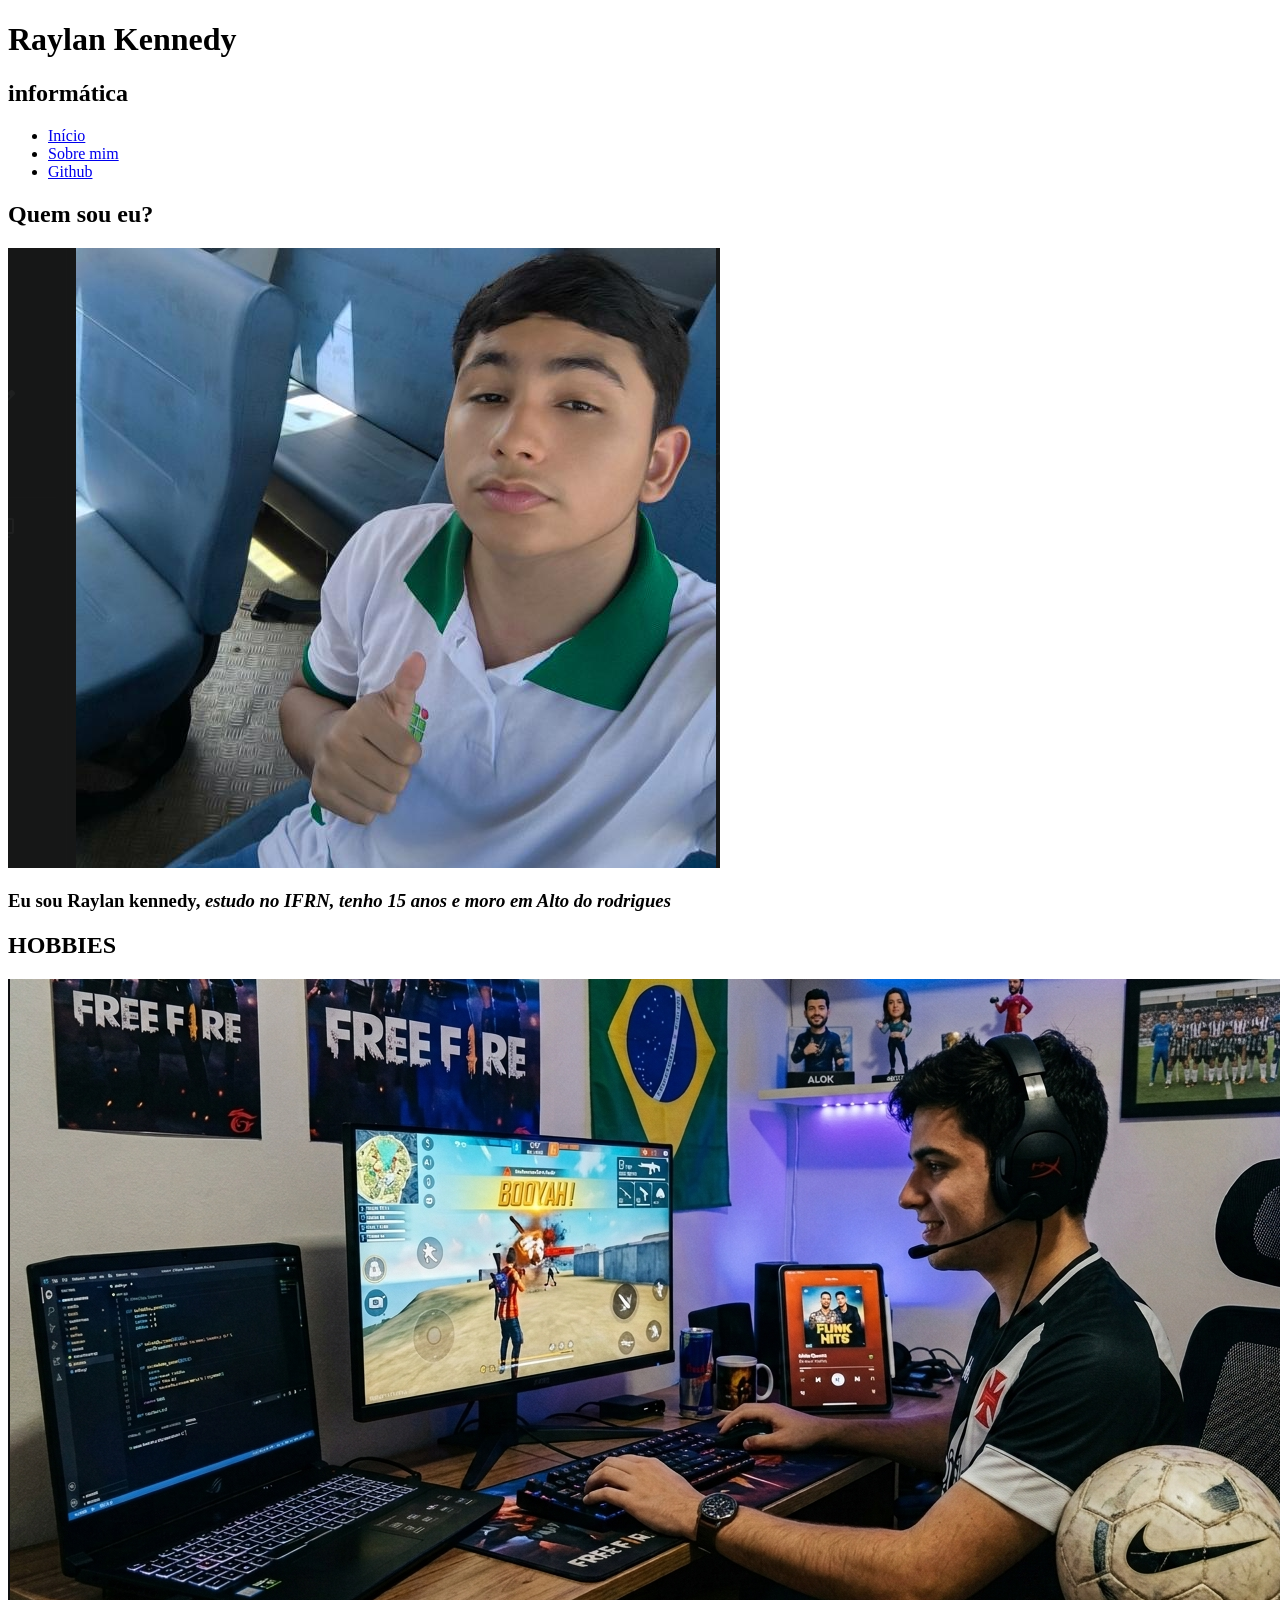
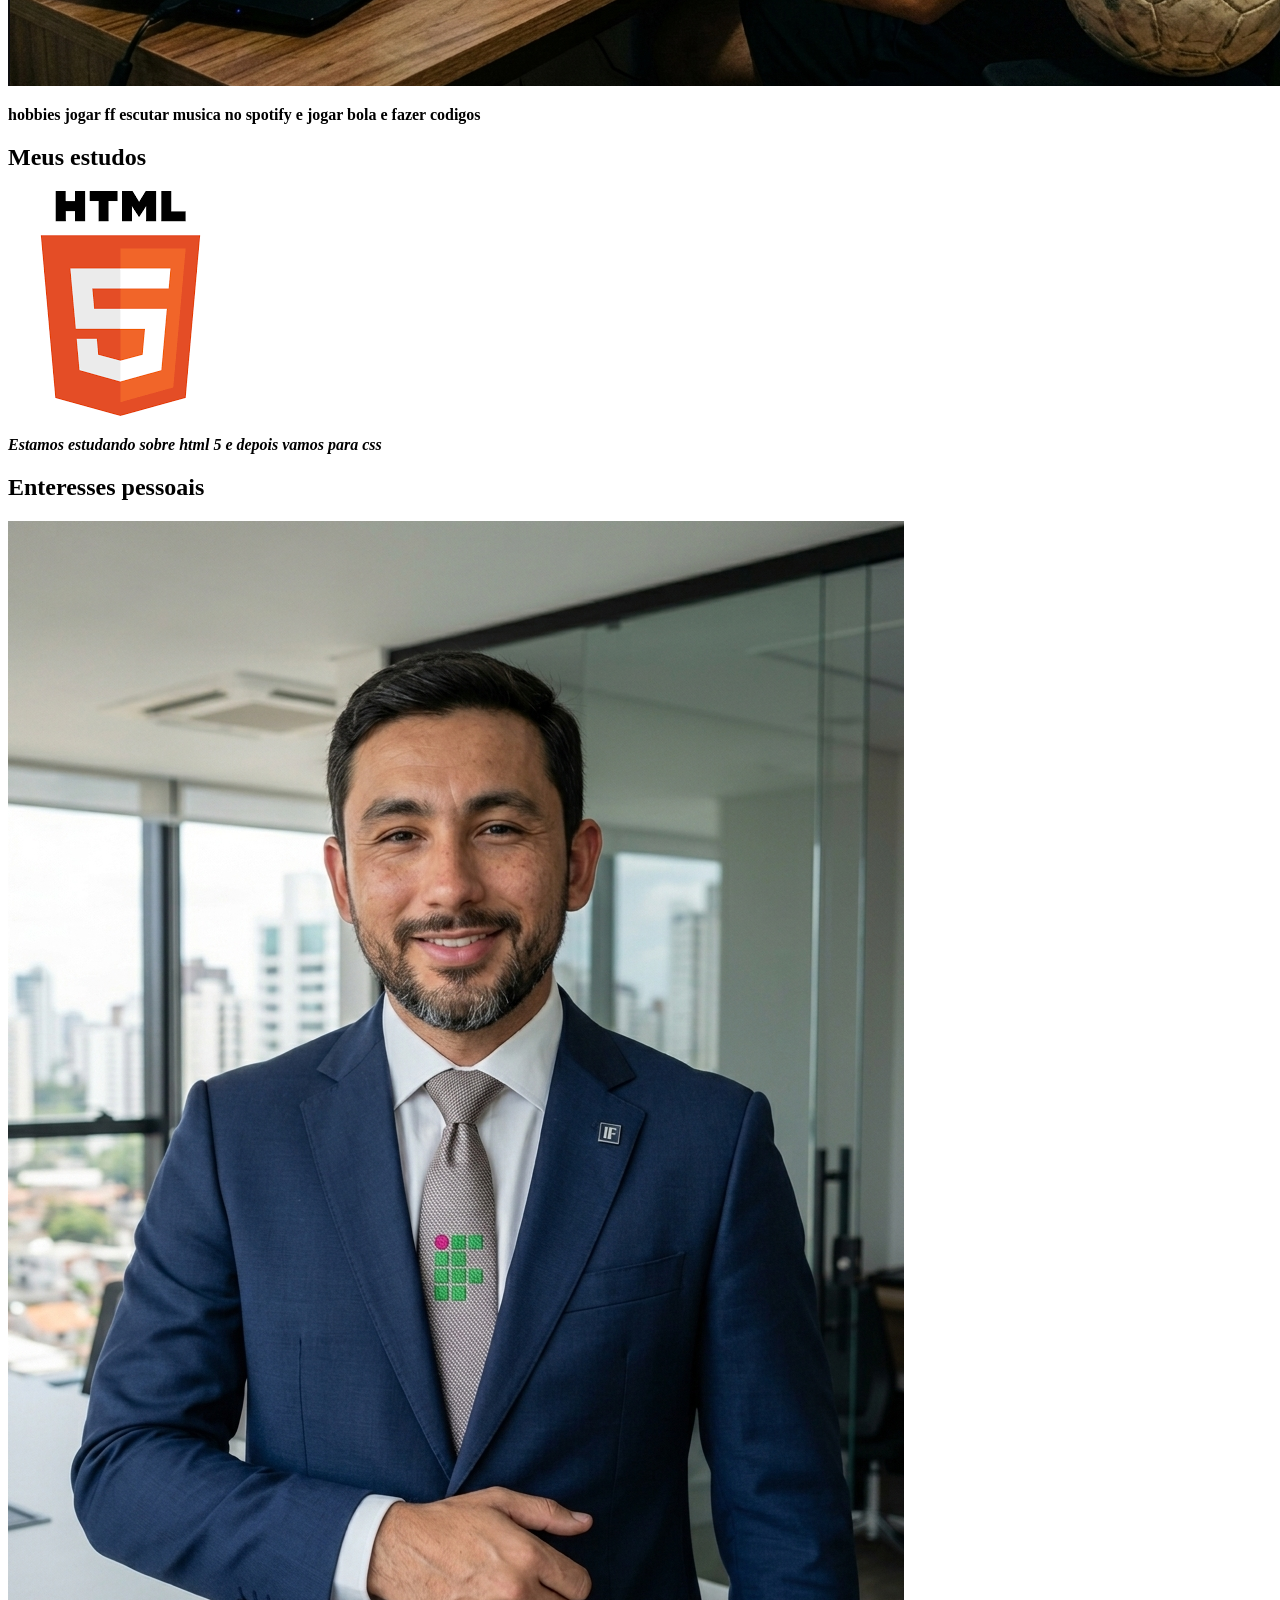
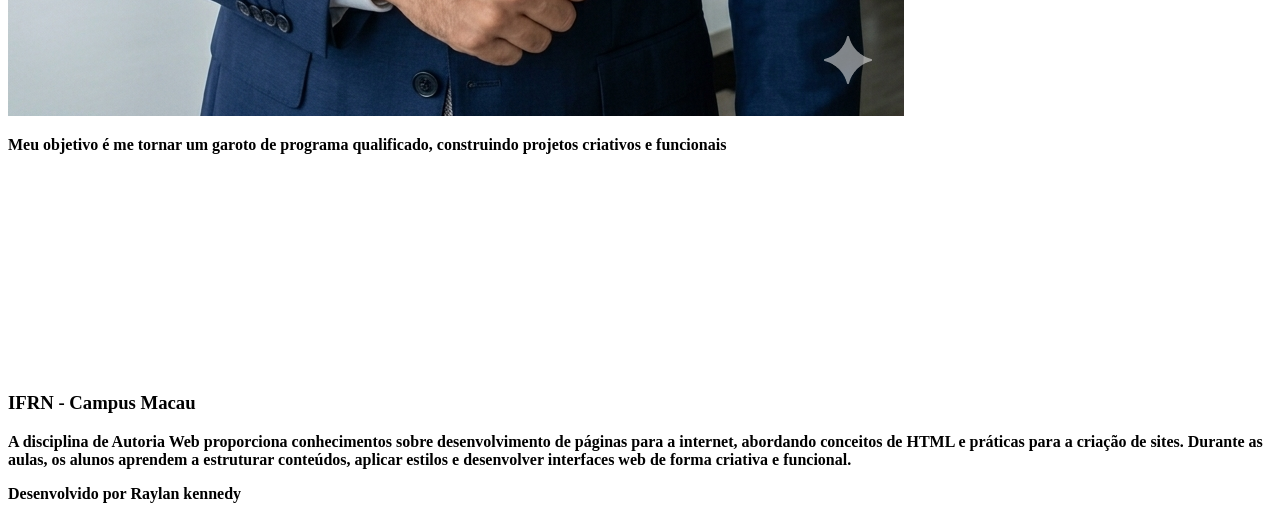
==== desafio1.html @ d32cfa80 "desafio 1 atividade" ====
<!DOCTYPE html>
<html lang="pt-br">
<head>
    <meta charset="UTF-8">
    <meta name="viewport" content="width=device-width, initial-scale=1.0">
    <title>desafio 1</title>

</head>
<body>
    <header>
    <h1>Raylan Kennedy</h1>
    <h2>informática</h2>
    <nav>
        <ul>
          <li><a href="index.html">Início</a></li>
          <li><a href="desafio1.html">Sobre mim</a></li>
        <li><a href="https://github.com/silvinosantos-eng/michaeljackson2026rk7" target="_blank">Github</a></li> <ul>
    
    </nav>
</header>
<main>
    <section>
        <h2>Quem sou eu?</h2>
        <div><img src="assets/imgs/foto minha.PNG" alt="eu no onibus vindo pra escola "></div>
        <p><h3>  <strong>Eu sou Raylan kennedy<strong>,<em> estudo no IFRN, tenho 15 anos e moro em Alto do rodrigues</em> </h3></p>
    </section>

    <section><h2>HOBBIES</h2>
    
    <div><img src="assets/imgs/hobbies.PNG" alt="meus hobbies"></div></section>
   <p>hobbies jogar ff escutar musica no spotify e jogar bola e fazer codigos</p>
   <section><h2>Meus estudos</h2>
<div><img src="assets/imgs/images.png" alt="foto do simbolo html"></div>
<p> <em>Estamos estudando sobre html 5 e depois vamos para css</em></p></section>
<section><h2>Enteresses pessoais </h2> <div><img src="assets/imgs/Gemini_Generated_Image_.png" alt="eu no futuro empregado em java"></div><p>Meu objetivo é me tornar um garoto de programa qualificado,
                construindo projetos <strong>criativos</strong> e
                <strong>funcionais</strong></p></section> 
                <iframe width="110" height="200" src="https://www.myinstants.com/instant/michael-jackson-hee-hee-40277/embed/" frameborder="0" scrolling="no"></iframe>

</main>
    <nav><footer>
      <h3>IFRN - Campus Macau</h3>
      <p>
        A disciplina de Autoria Web proporciona conhecimentos sobre desenvolvimento de páginas para a internet, 
        abordando conceitos de HTML e práticas para a criação de sites. Durante as aulas, os alunos aprendem 
        a estruturar conteúdos, aplicar estilos e desenvolver interfaces web de forma criativa e funcional.
    </p>
      <p>Desenvolvido por Raylan kennedy</p>
    </footer>
</body>
</html>
</body>
</html>
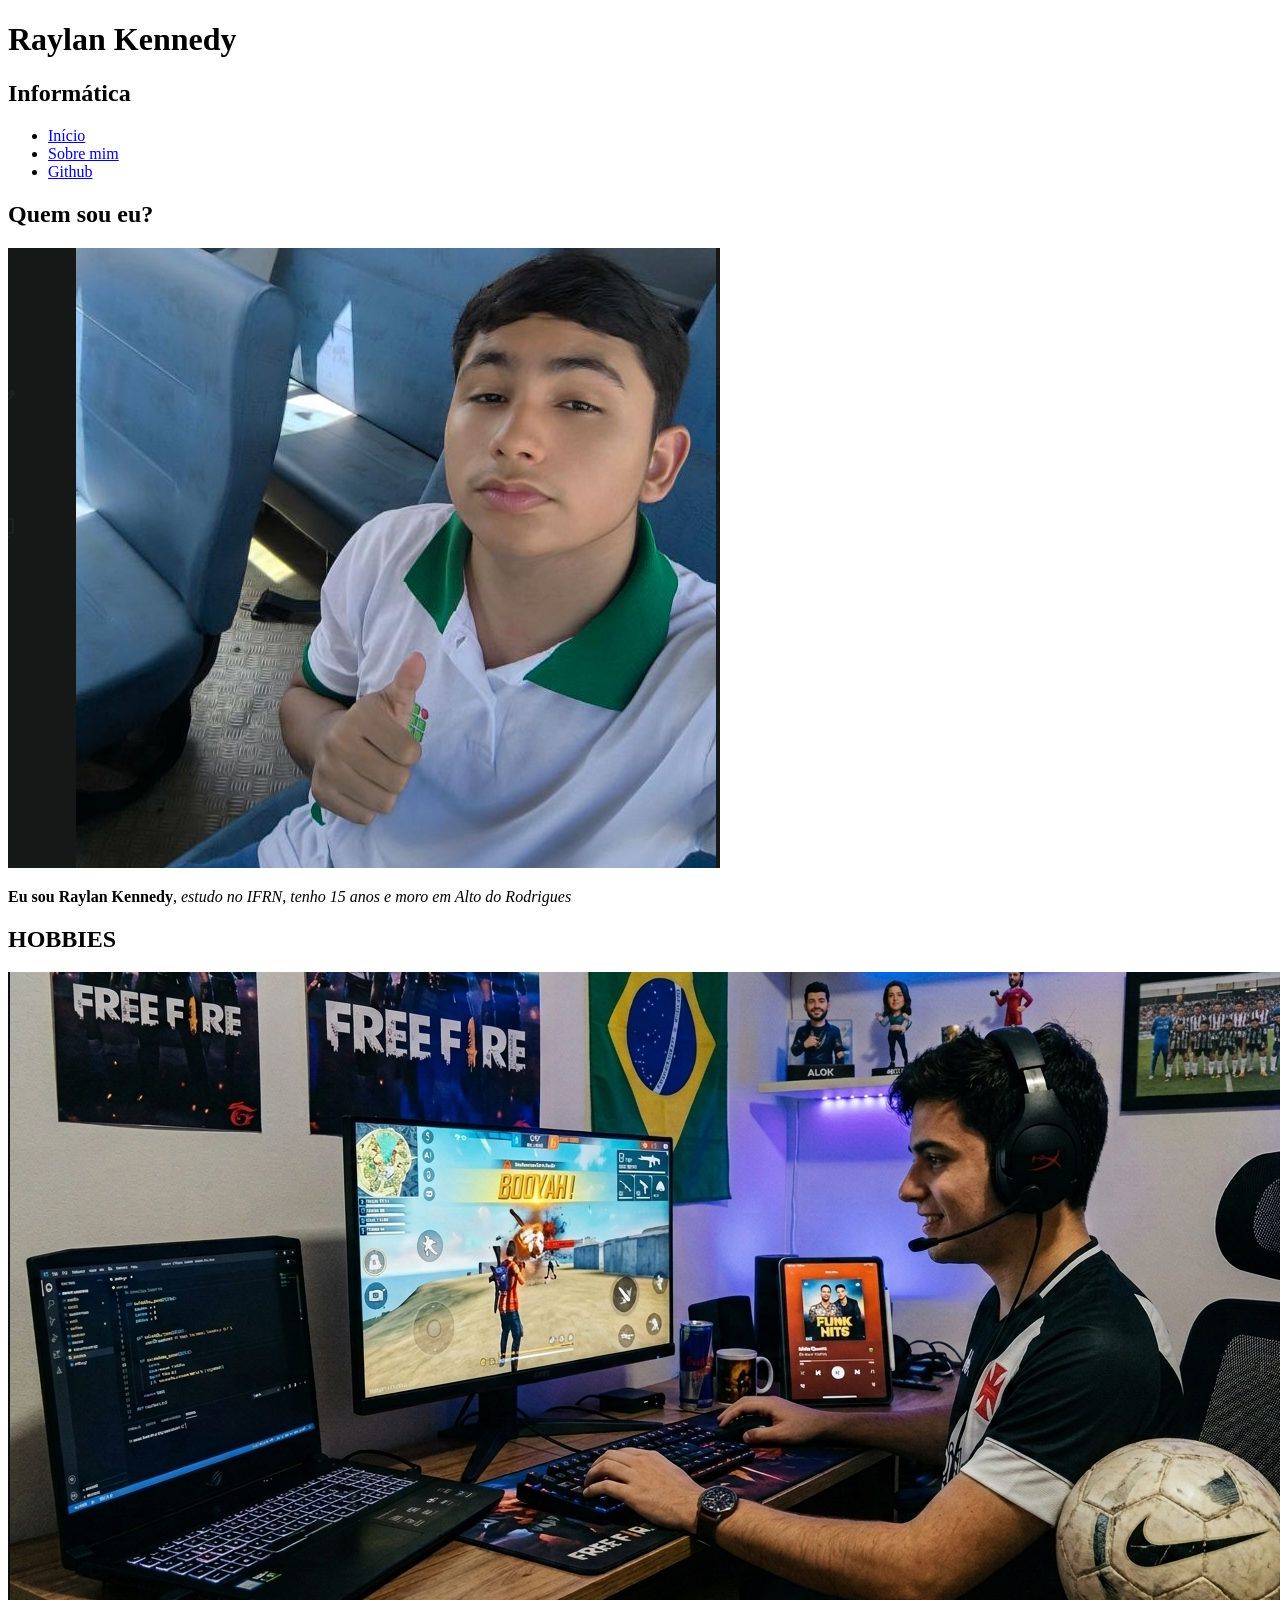
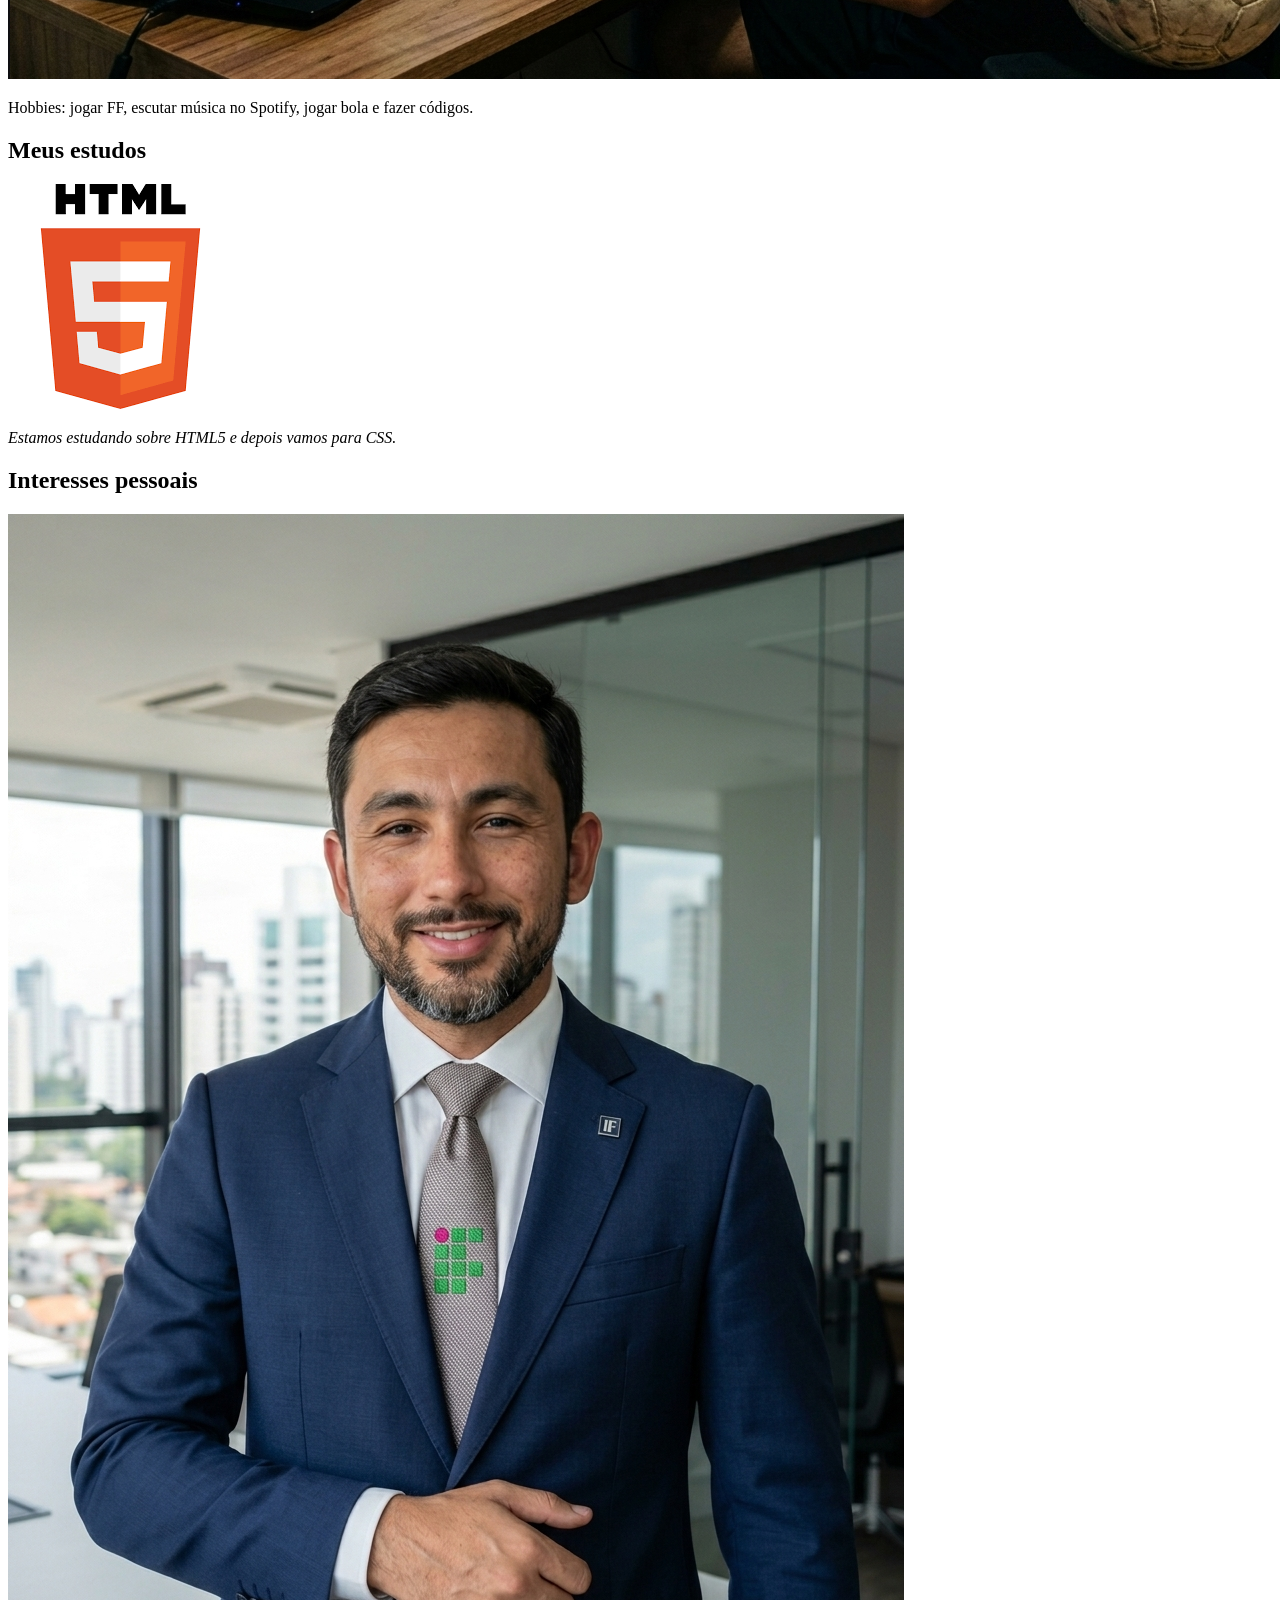
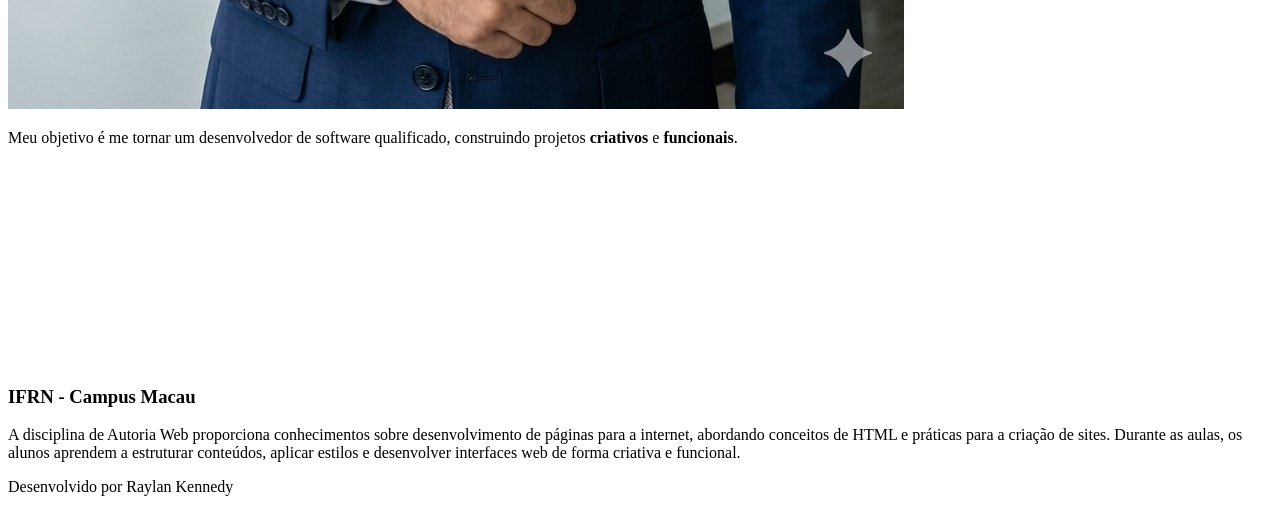
==== commit 3cf2d10e: "Create desafio1.html" ====
--- a/desafio1.html
+++ b/desafio1.html
@@ -3,51 +3,59 @@
 <head>
     <meta charset="UTF-8">
     <meta name="viewport" content="width=device-width, initial-scale=1.0">
-    <title>desafio 1</title>
-
+    <title>Desafio 1</title>
 </head>
 <body>
+
     <header>
-    <h1>Raylan Kennedy</h1>
-    <h2>informática</h2>
-    <nav>
-        <ul>
-          <li><a href="index.html">Início</a></li>
-          <li><a href="desafio1.html">Sobre mim</a></li>
-        <li><a href="https://github.com/silvinosantos-eng/michaeljackson2026rk7" target="_blank">Github</a></li> <ul>
-    
-    </nav>
-</header>
-<main>
-    <section>
-        <h2>Quem sou eu?</h2>
-        <div><img src="assets/imgs/foto minha.PNG" alt="eu no onibus vindo pra escola "></div>
-        <p><h3>  <strong>Eu sou Raylan kennedy<strong>,<em> estudo no IFRN, tenho 15 anos e moro em Alto do rodrigues</em> </h3></p>
-    </section>
+        <h1>Raylan Kennedy</h1>
+        <h2>Informática</h2>
+        <nav>
+            <ul>
+                <li><a href="index.html">Início</a></li>
+                <li><a href="sobre.html">Sobre mim</a></li>
+                <li><a href="https://github.com/silvinosantos-eng/michaeljackson2026rk7" target="_blank">Github</a></li>
+            </ul>
+        </nav>
+    </header>
 
-    <section><h2>HOBBIES</h2>
-    
-    <div><img src="assets/imgs/hobbies.PNG" alt="meus hobbies"></div></section>
-   <p>hobbies jogar ff escutar musica no spotify e jogar bola e fazer codigos</p>
-   <section><h2>Meus estudos</h2>
-<div><img src="assets/imgs/images.png" alt="foto do simbolo html"></div>
-<p> <em>Estamos estudando sobre html 5 e depois vamos para css</em></p></section>
-<section><h2>Enteresses pessoais </h2> <div><img src="assets/imgs/Gemini_Generated_Image_.png" alt="eu no futuro empregado em java"></div><p>Meu objetivo é me tornar um garoto de programa qualificado,
-                construindo projetos <strong>criativos</strong> e
-                <strong>funcionais</strong></p></section> 
-                <iframe width="110" height="200" src="https://www.myinstants.com/instant/michael-jackson-hee-hee-40277/embed/" frameborder="0" scrolling="no"></iframe>
+    <main>
+        <section>
+            <h2>Quem sou eu?</h2>
+            <div><img src="assets/imgs/foto minha.PNG" alt="eu no onibus vindo pra escola"></div>
+            <p><strong>Eu sou Raylan Kennedy</strong>, <em>estudo no IFRN, tenho 15 anos e moro em Alto do Rodrigues</em></p>
+        </section>
 
-</main>
-    <nav><footer>
-      <h3>IFRN - Campus Macau</h3>
-      <p>
-        A disciplina de Autoria Web proporciona conhecimentos sobre desenvolvimento de páginas para a internet, 
-        abordando conceitos de HTML e práticas para a criação de sites. Durante as aulas, os alunos aprendem 
-        a estruturar conteúdos, aplicar estilos e desenvolver interfaces web de forma criativa e funcional.
-    </p>
-      <p>Desenvolvido por Raylan kennedy</p>
+        <section>
+            <h2>HOBBIES</h2>
+            <div><img src="assets/imgs/hobbies.PNG" alt="meus hobbies"></div>
+            <p>Hobbies: jogar FF, escutar música no Spotify, jogar bola e fazer códigos.</p>
+        </section>
+
+        <section>
+            <h2>Meus estudos</h2>
+            <div><img src="assets/imgs/images.png" alt="foto do simbolo html"></div>
+            <p><em>Estamos estudando sobre HTML5 e depois vamos para CSS.</em></p>
+        </section>
+
+        <section>
+            <h2>Interesses pessoais</h2>
+            <div><img src="assets/imgs/Gemini_Generated_Image_.png" alt="eu no futuro empregado em java"></div>
+            <p>Meu objetivo é me tornar um desenvolvedor de software qualificado, construindo projetos <strong>criativos</strong> e <strong>funcionais</strong>.</p>
+        </section> 
+
+        <iframe width="110" height="200" src="https://www.myinstants.com/instant/michael-jackson-hee-hee-40277/embed/" frameborder="0" scrolling="no"></iframe>
+    </main>
+
+    <footer>
+        <h3>IFRN - Campus Macau</h3>
+        <p>
+            A disciplina de Autoria Web proporciona conhecimentos sobre desenvolvimento de páginas para a internet, 
+            abordando conceitos de HTML e práticas para a criação de sites. Durante as aulas, os alunos aprendem 
+            a estruturar conteúdos, aplicar estilos e desenvolver interfaces web de forma criativa e funcional.
+        </p>
+        <p>Desenvolvido por Raylan Kennedy</p>
     </footer>
+
 </body>
 </html>
-</body>
-</html>
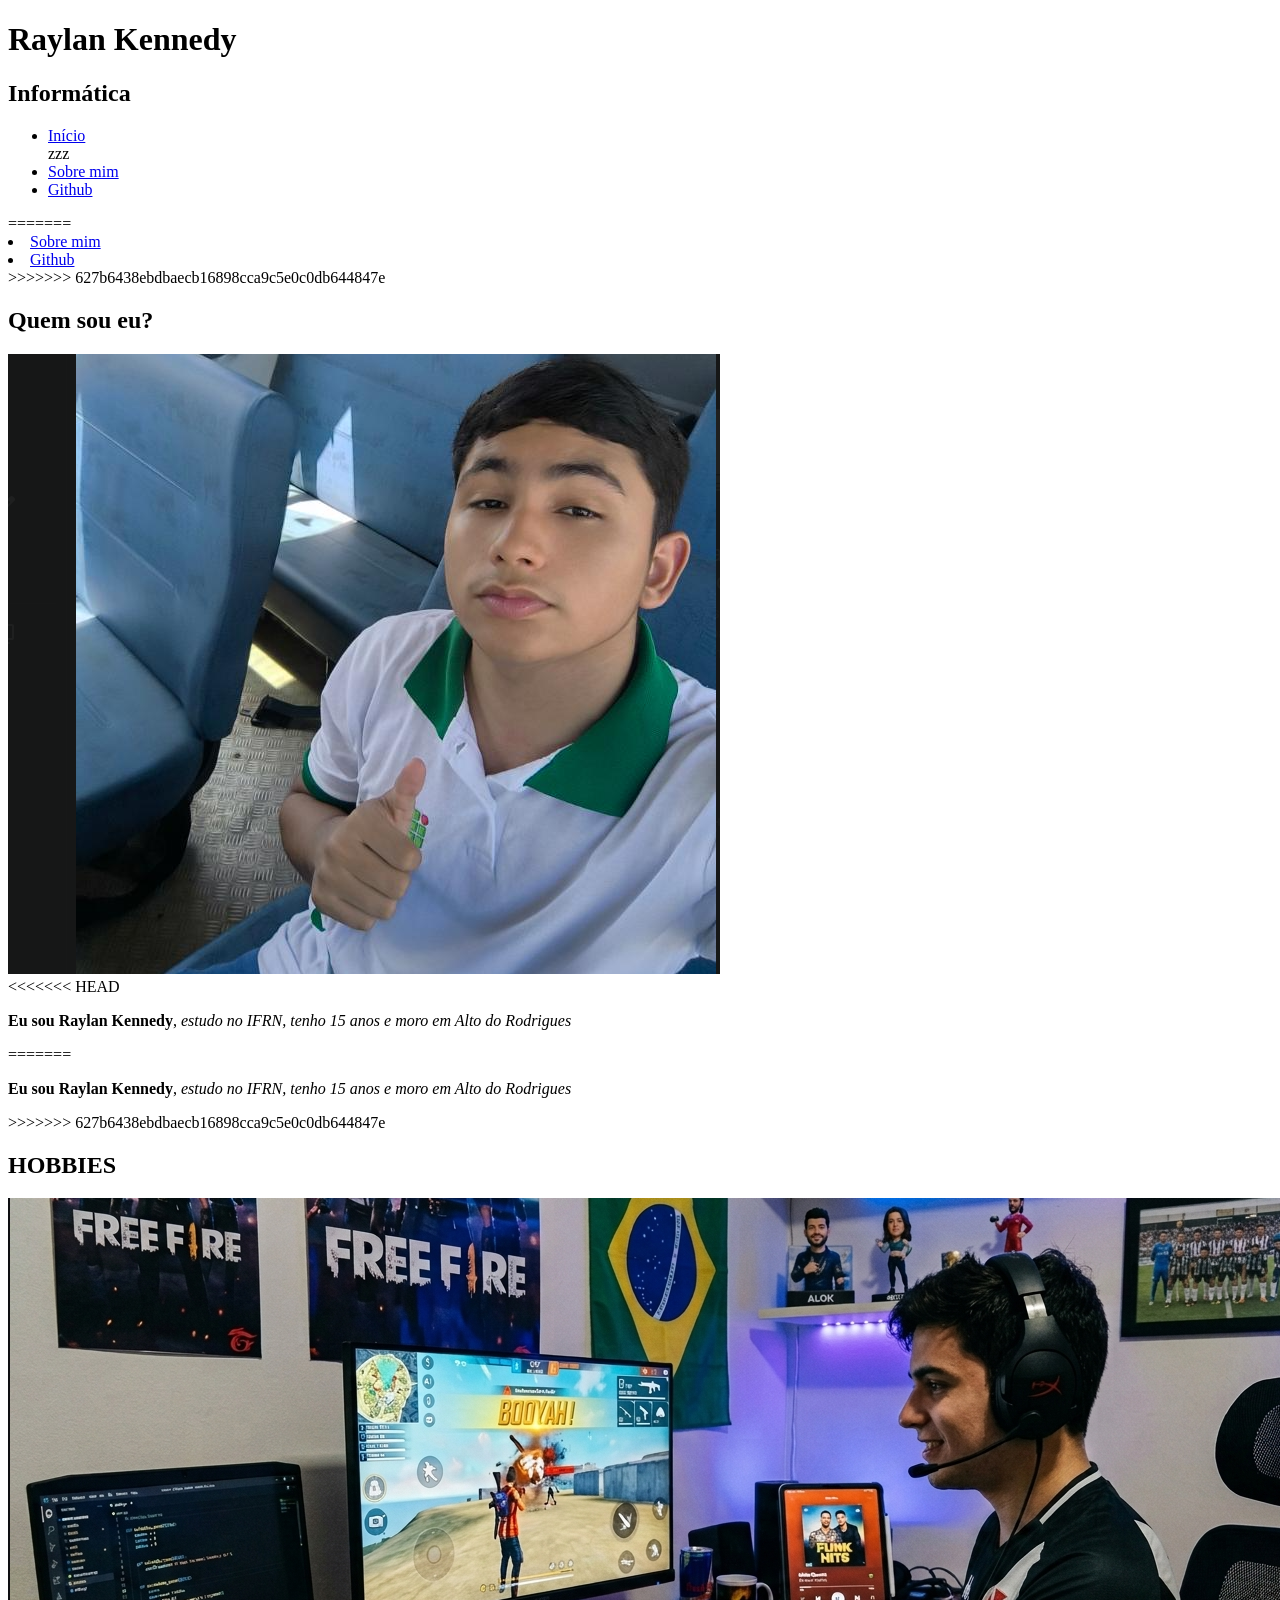
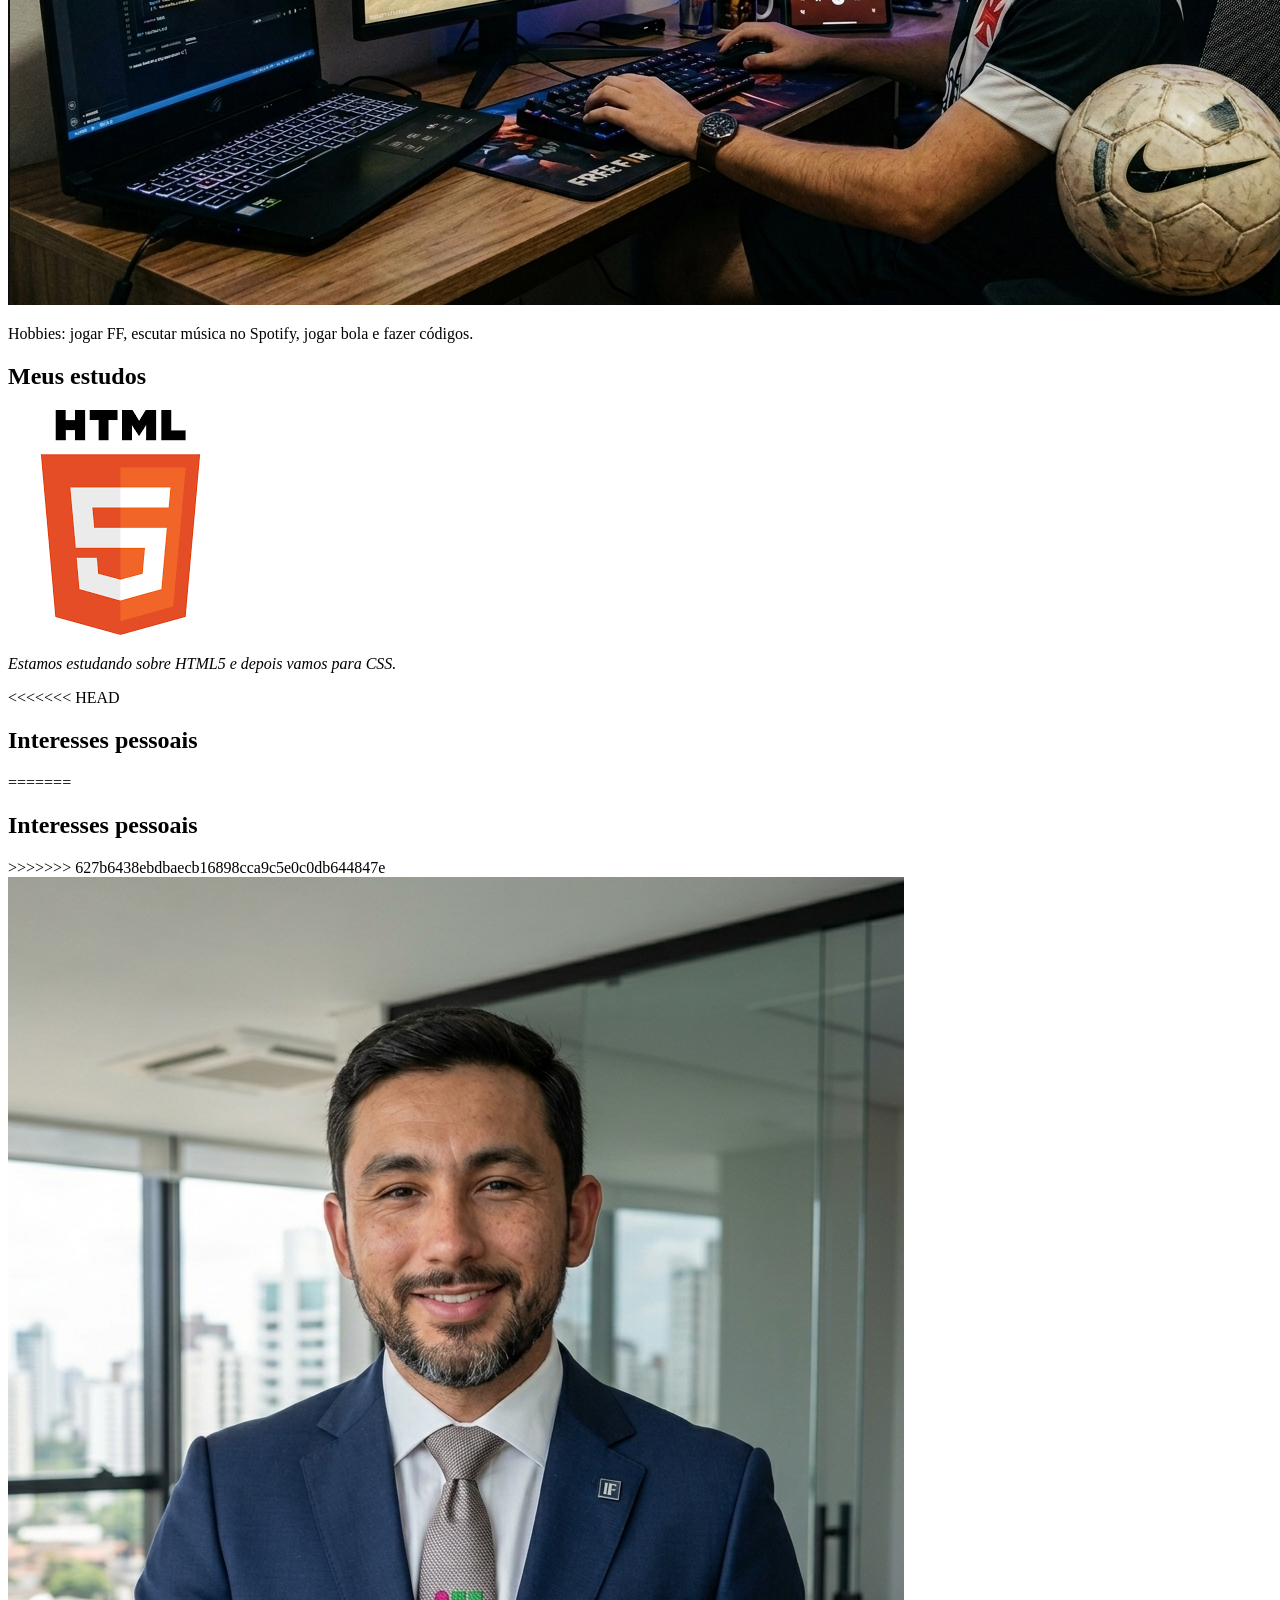
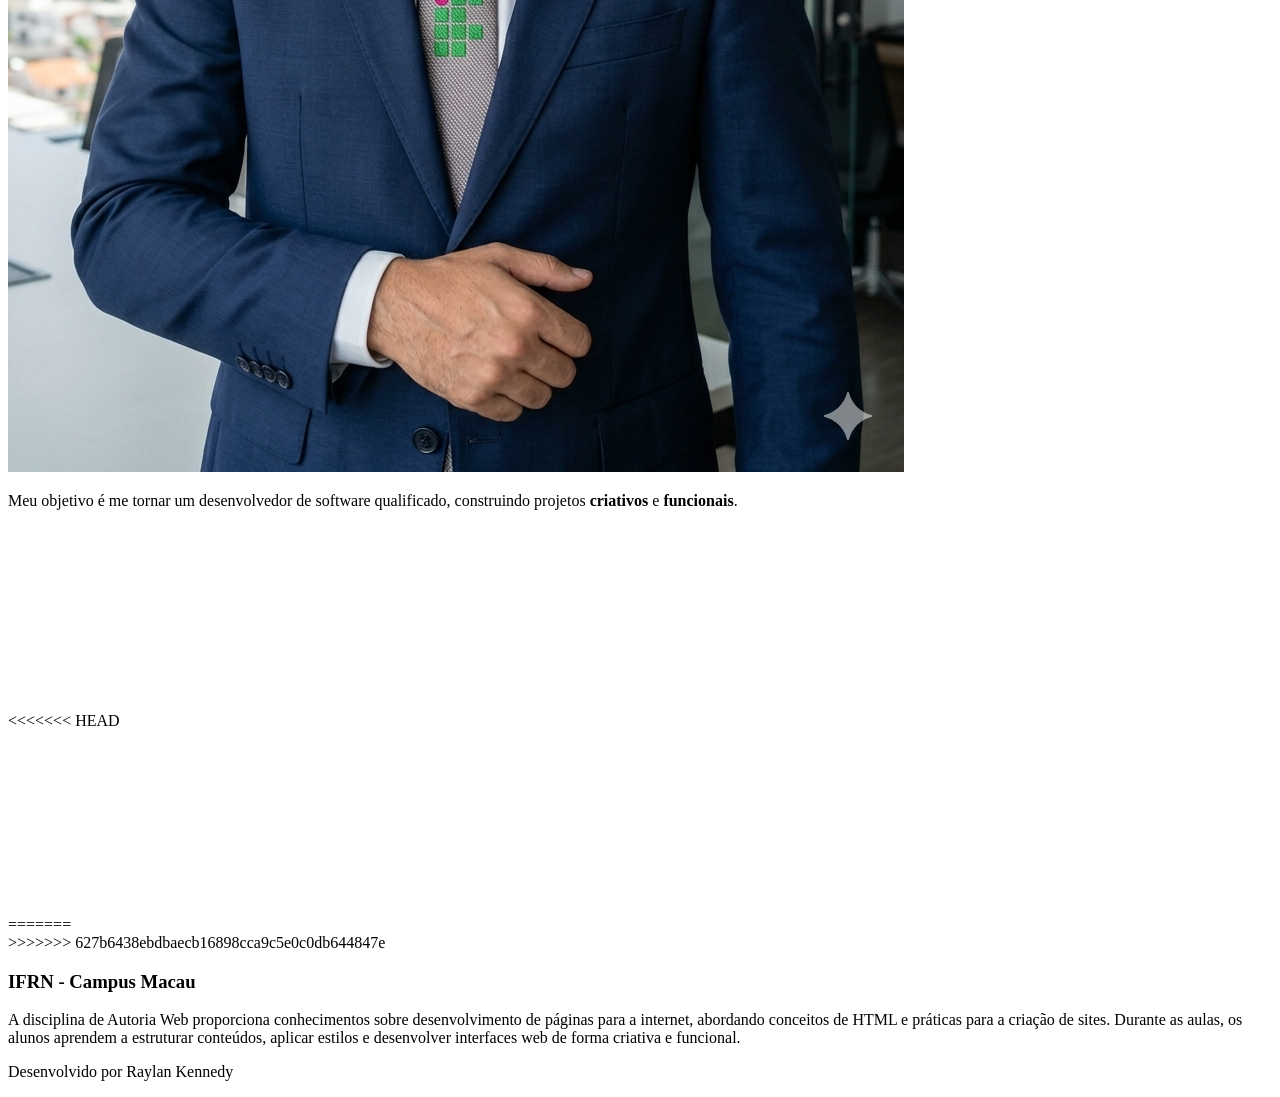
==== commit c7611499: "deasio1" ====
--- a/desafio1.html
+++ b/desafio1.html
@@ -13,9 +13,15 @@
         <nav>
             <ul>
                 <li><a href="index.html">Início</a></li>
+zzz
+                <li><a href="sobre.html">Sobre mim</a></li> 
+                <li><a href="https://github.com/silvinosantos-eng/michaeljackson2026rk7" target="_blank">Github</a></li>
+            </ul> 
+=======
                 <li><a href="sobre.html">Sobre mim</a></li>
                 <li><a href="https://github.com/silvinosantos-eng/michaeljackson2026rk7" target="_blank">Github</a></li>
             </ul>
+>>>>>>> 627b6438ebdbaecb16898cca9c5e0c0db644847e
         </nav>
     </header>
 
@@ -23,7 +29,11 @@
         <section>
             <h2>Quem sou eu?</h2>
             <div><img src="assets/imgs/foto minha.PNG" alt="eu no onibus vindo pra escola"></div>
+<<<<<<< HEAD
+            <p><strong>Eu sou Raylan Kennedy</strong>, <em>estudo no IFRN, tenho 15 anos e moro em Alto do Rodrigues</em></p> 
+=======
             <p><strong>Eu sou Raylan Kennedy</strong>, <em>estudo no IFRN, tenho 15 anos e moro em Alto do Rodrigues</em></p>
+>>>>>>> 627b6438ebdbaecb16898cca9c5e0c0db644847e
         </section>
 
         <section>
@@ -39,15 +49,27 @@
         </section>
 
         <section>
+<<<<<<< HEAD
+            <h2>Interesses pessoais</h2> 
+=======
             <h2>Interesses pessoais</h2>
+>>>>>>> 627b6438ebdbaecb16898cca9c5e0c0db644847e
             <div><img src="assets/imgs/Gemini_Generated_Image_.png" alt="eu no futuro empregado em java"></div>
             <p>Meu objetivo é me tornar um desenvolvedor de software qualificado, construindo projetos <strong>criativos</strong> e <strong>funcionais</strong>.</p>
         </section> 
 
+<<<<<<< HEAD
+        
+        <iframe width="110" height="200" src="https://www.myinstants.com/instant/michael-jackson-hee-hee-40277/embed/" frameborder="0" scrolling="no"></iframe>
+    </main>
+
+    <footer> 
+=======
         <iframe width="110" height="200" src="https://www.myinstants.com/instant/michael-jackson-hee-hee-40277/embed/" frameborder="0" scrolling="no"></iframe>
     </main>
 
     <footer>
+>>>>>>> 627b6438ebdbaecb16898cca9c5e0c0db644847e
         <h3>IFRN - Campus Macau</h3>
         <p>
             A disciplina de Autoria Web proporciona conhecimentos sobre desenvolvimento de páginas para a internet, 
